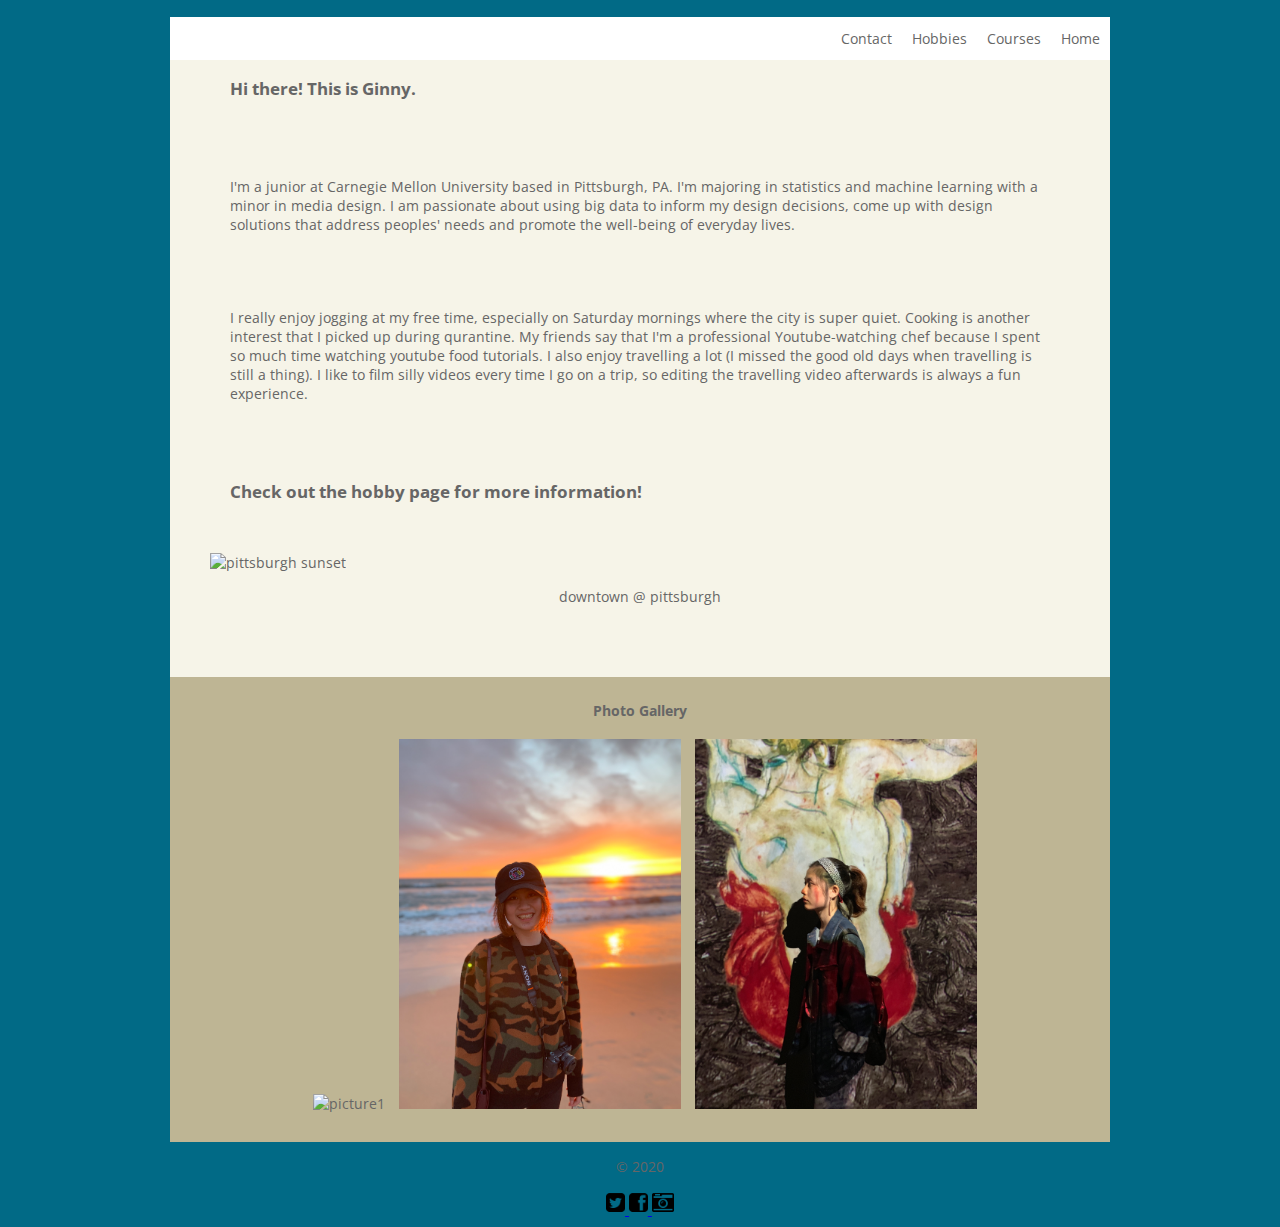
==== index.html @ 8d151d94 "final" ====
<!DOCTYPE html>
<html>
	<head>
		<link href="https://fonts.googleapis.com/css2?family=Catamaran:wght@200;500&family=Open+Sans&display=swap" rel="stylesheet">
		<title>67-240 Assignment 1 - Ginny Zhao</title>
		<link rel="stylesheet" type="text/css" href="style.css">
		<meta name="Ginny" content="personal website" description="A website describing myself" author="Ginny Zhao" keywords="hobby schedule contact">
	</head>	
	
	<body>
		<!-- code for top nav bar -->
		<div id="page">

			<div class="menu-holder">
                        <nav id="header-main-menu">
                            <ul class="main-menu ">
                                <li>
                                    <a href="index.html"> Home </a>
                                </li>
                                <li>
                                    <a href="schedule.html">Courses</a>
                                </li>
                                <li>
                                    <a href="hobbies.html">Hobbies</a>
                                </li>
                                <li>
                                    <a href="contact.html">Contact</a>
                                </li>
                            </ul>
                        </nav>
            </div>

		<div>

		<!-- code for intro paragraph -->
		<h3 class="center-text"> Hi there! This is Ginny.</h3>
		<p class="center-text">
			I'm a junior at Carnegie Mellon University based in Pittsburgh, PA. I'm majoring in statistics and machine learning with a minor in media design. I am passionate about using big data to inform my design decisions, come up with design solutions that address peoples' needs and promote the well-being of everyday lives.
		</p>

		<p class="center-text">

			I really enjoy jogging at my free time, especially on Saturday mornings where the city is super quiet. Cooking is another interest that I picked up during qurantine. My friends say that I'm a professional Youtube-watching chef because I spent so much time watching youtube food tutorials. I also enjoy travelling a lot (I missed the good old days when travelling is still a thing). I like to film silly videos every time I go on a trip, so editing the travelling video afterwards is always a fun experience.
		</p>

		<h3 class="center-text"> Check out the hobby page for more information! </h3>
		</div>
		<br/>

			<figure>
				<img class ="img-1" src="img/pittsburgh.jpg" alt="pittsburgh sunset"/>
				<p>
					<figcaption>
						downtown @ pittsburgh
					</figcaption>
				</p>
			</figure>

		<!-- code for photo gallery at the bottom -->
		<br/> <br/> <br/>
		<div class = "center-mid-1">
			<h4 class="gallery-text">Photo Gallery</h4>
			<p class="gallery-text">
				<img class ="img-2" src="img/frontpage_1.jpg" alt="picture1"/>
				<img class ="img-2" src="img/frontpage_2.jpg" alt="picture2"/>
				<img class ="img-2" id="norightpadding" src="img/frontpage_3.jpg" alt="picture3" />
		</p>
	   </div>
	
		</div>

		<!-- code for footer -->
		<footer class="footer">
			<div>
					<p> © 2020 </p>
				<div class="socialmedia"> 
					<a href="#">
						<span class="twitter"> <img class= "smlogo" src="img/f081.png"/></span>
					</a> 
					<a href="#">
						<span class="facebook"> <img class= "smlogo" src="img/f082.png"/></span>
					</a> 
					<a href="#">
						<span class="fa fa-pinterest-p"> <img class= "smlogo" src="img/f083.png"/> </span>
					</a> 
				</div>
			</div>
        </footer>
	</body>


</html>
---- style.css ----
/* the selectors are sorted in alphabetical order */



@import url('https://fonts.googleapis.com/css2?family=Long+Cang&family=Berkshire+Swash&display=swap');
body {
    font-family: "Open Sans";
    font-size: 90%;
    color: #666;
    background-color: #016a86;}


.center-mid-1{
    width: 940px;
    background-color: #BEB594;
    padding-bottom: 15px;
    padding-top: 5px;
    }

.center-mid-2{
    width: 940px;
    background-color: #efeae6;
    padding-bottom: 15px;
    padding-top: 5px;
    }

.center-mid-3{
    display: grid;
    grid-template-columns: 50% 50%;
    width: 940px;
    background-color: #dee1e5;
    padding-bottom: 15px;
    padding-top: 5px;
    justify-items: center;
    align-items: center;
    }

.center-2>h1, .center-2>p{
    text-align: center;
}

.center-2{
    width: 940px;
    margin: auto;
    padding-bottom: 15px;
    padding-top: 5px;
    }

.center-3{
    width: 300px;
    margin: 0 0;
    }
    
.center-text {
    text-align: left;
    padding-top: 60px;
    padding-left: 60px;
    padding-right: 60px;
}

fieldset {
    width: 310px;
    margin-top: 20px;
    border: 1px solid #d6d6d6;
    background-color: #cae6d1;
    line-height: 1.6em;}

figcaption {
    text-align: center;
}

.four-col{
    display: grid;
    grid-template-columns: 25% 25% 25% 25%;
    margin-left: 3%;
    margin-right: 3%;
}

.four-col-pic{
    width: 80%;
    margin-left: 10%;
    margin-right: 10%;
}

.footer {
    text-align: center;
}

.gallery-text {
    text-align: center;
}

h1.center-text
{
    font-family: 'Berkshire Swash', serif;
    font-size: 300%;
}

.img-1{
    margin: auto;
    width: 100%;
}
.img-2{
    margin: auto;
    width: 30%;
    padding-left: 10px;
    image-orientation: from-image;
}

input[type="text"] {
    width: 120px;
    border: 1px solid #d6d6d6;
    padding: 2px;
    outline: none;}
input[type="text"]:focus,
input[type="text"]:hover {
    background-color: #d0e2f0;
    border: 1px solid #999999;}
input[type="submit"] {
    border: 1px solid #006633;
    background-color: #009966;
    color: #ffffff;
    border-radius: 5px;
    padding: 5px;
    margin-top: 10px;}
input[type="submit"]:hover {
    border: 1px solid #006633;
    background-color: #00CC33;
    color: #ffffff;
    cursor: pointer;}

legend {
    font-style: italic;
    color: #666666;}
    
li {
    list-style-image: url("images/icon-plus.png");
    line-height: 1.6em;}

.menu-holder {
    float: right;
    max-width: 80%;
    /* position: fixed; */
    text-align: center;
    height: 100%;
    background-color: #ffffff;
    right: -100%;
    top: 0;
    transition: right .3s ease;
    width: 100%;
    overflow: auto;
    max-width: 100%;
    z-index: 99;
        }  

#page {
    max-width: 940px;
    min-width: 720px;
    margin: 10px auto 10px auto;
    
    border: 4px  #000;
    background-color: #f6f4e8;
    vertical-align: baseline;
}

.smlogo {
    height: 25px;
}

table {
    border-spacing: 0px;}

.two-col{
    display: grid;
    grid-template-columns: 50% 50%;
}

.two-col-pic{
    width: 80%;
    margin-left: 10%;
    margin-right: 10%;
}

td {
    text-shadow: 1px 1px 1px #ffffff;}

th, td {
    padding: 5px 30px 5px 10px;
    border-spacing: 0px;
    font-size: 90%;
    margin: 0px;}

th, td {
    text-align: left;
    background-color: #d8e6d9;
    border-top: 1px solid #f1f8fe;
    border-bottom: 1px solid #cbd2d8;
    border-right: 1px solid #cbd2d8;}

tr.head th {
    color: #fff;
    background-color: #628c65;
    border-bottom: 2px solid #547ca0;
    border-right: 1px solid #749abe;
    border-top: 1px solid #90b4d6;
    text-align: center;
    text-shadow: -1px -1px 1px #666666;
    letter-spacing: 0.15em;}

tr.even td, tr.even th {
    background-color: #e3ffe5;}

tr.head th:first-child {
    -webkit-border-top-left-radius: 5px;
    -moz-border-radius-topleft: 5px;
    border-top-left-radius: 5px;}

tr.head th:last-child {
    -webkit-border-top-right-radius: 5px;
    -moz-border-radius-topright: 5px;
    border-top-right-radius: 5px;}

.title {
    float: left;
    width: 160px;
    clear: left;}
.submit {
    width: 310px;
    text-align: right;}


ul {
list-style-type: none;
margin: 0;
padding: 0;
    }

ul li {
    display: inline;
    padding: 10px;
    float: right;
}

   ul li a, 
   ul a :hover, 
ul li a:focus, 
ul li a:active {
border: none;
text-decoration: none;
color: inherit;
}

video{
    width: 70%;
    margin-left: 15%;

}
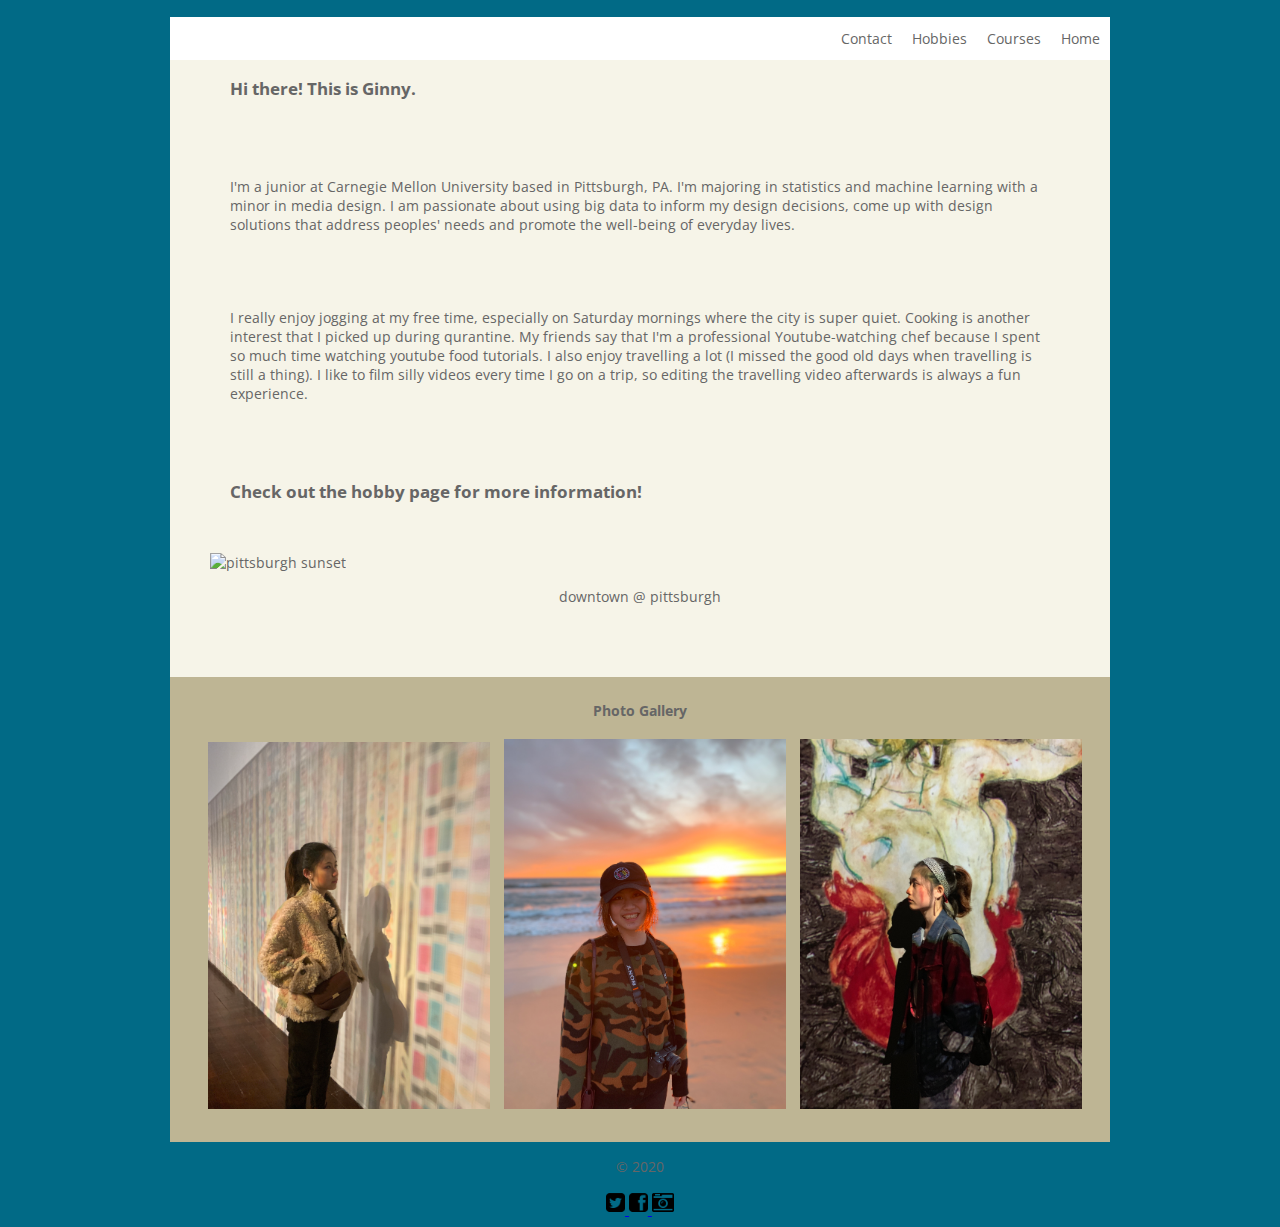
==== commit c35f9961: "final" ====
--- a/index.html
+++ b/index.html
@@ -48,7 +48,7 @@
 		<br/>
 
 			<figure>
-				<img class ="img-1" src="img/pittsburgh.jpg" alt="pittsburgh sunset"/>
+				<img class ="img-1" src="img/Pittsburgh.jpg" alt="pittsburgh sunset"/>
 				<p>
 					<figcaption>
 						downtown @ pittsburgh
@@ -61,7 +61,7 @@
 		<div class = "center-mid-1">
 			<h4 class="gallery-text">Photo Gallery</h4>
 			<p class="gallery-text">
-				<img class ="img-2" src="img/frontpage_1.jpg" alt="picture1"/>
+				<img class ="img-2" src="img/frontpage_1.JPG" alt="picture1"/>
 				<img class ="img-2" src="img/frontpage_2.jpg" alt="picture2"/>
 				<img class ="img-2" id="norightpadding" src="img/frontpage_3.jpg" alt="picture3" />
 		</p>
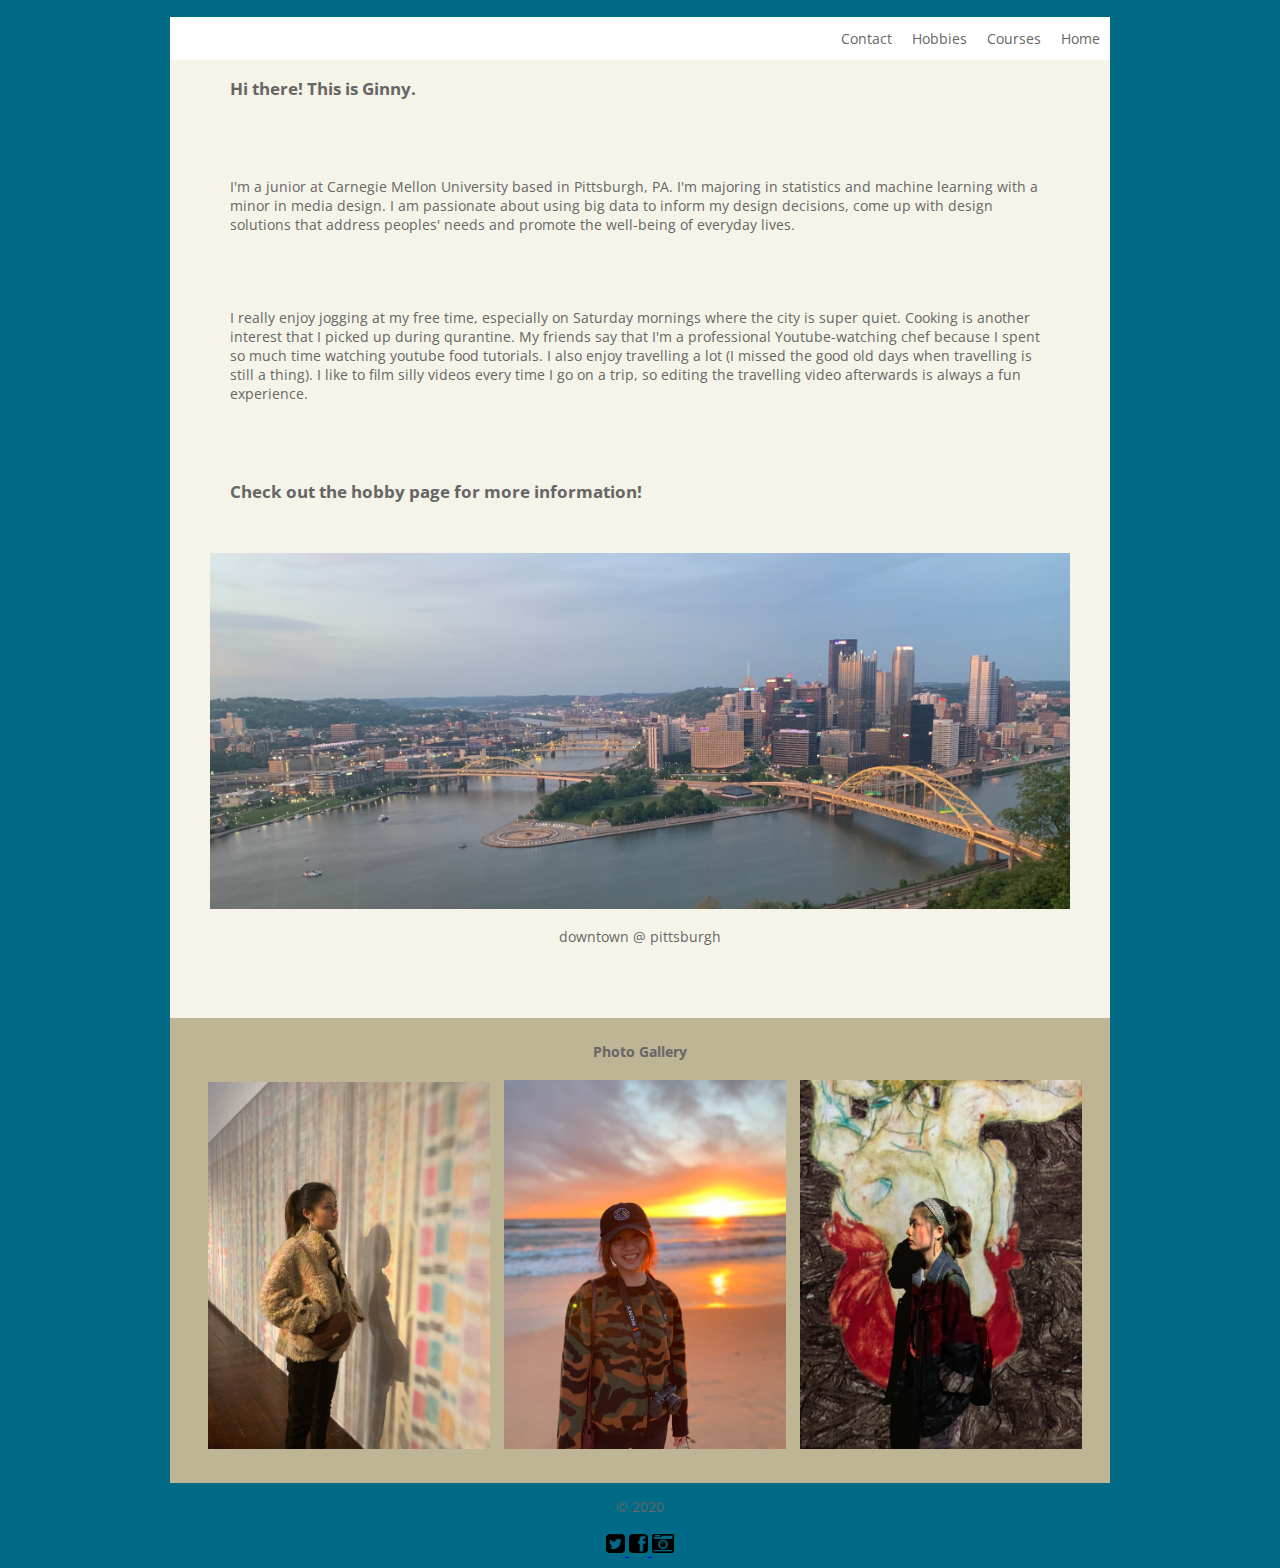
==== commit 0cef8e9b: "final" ====
--- a/index.html
+++ b/index.html
@@ -48,7 +48,7 @@
 		<br/>
 
 			<figure>
-				<img class ="img-1" src="img/Pittsburgh.jpg" alt="pittsburgh sunset"/>
+				<img class ="img-1" src="img/pgh.jpg" alt="pittsburgh sunset"/>
 				<p>
 					<figcaption>
 						downtown @ pittsburgh
@@ -75,13 +75,13 @@
 					<p> © 2020 </p>
 				<div class="socialmedia"> 
 					<a href="#">
-						<span class="twitter"> <img class= "smlogo" src="img/f081.png"/></span>
+						<span class="twitter"> <img class= "smlogo" src="img/f081.jpg"/></span>
 					</a> 
 					<a href="#">
-						<span class="facebook"> <img class= "smlogo" src="img/f082.png"/></span>
+						<span class="facebook"> <img class= "smlogo" src="img/f082.jpg"/></span>
 					</a> 
 					<a href="#">
-						<span class="fa fa-pinterest-p"> <img class= "smlogo" src="img/f083.png"/> </span>
+						<span class="fa fa-pinterest-p"> <img class= "smlogo" src="img/f083.jpg"/> </span>
 					</a> 
 				</div>
 			</div>
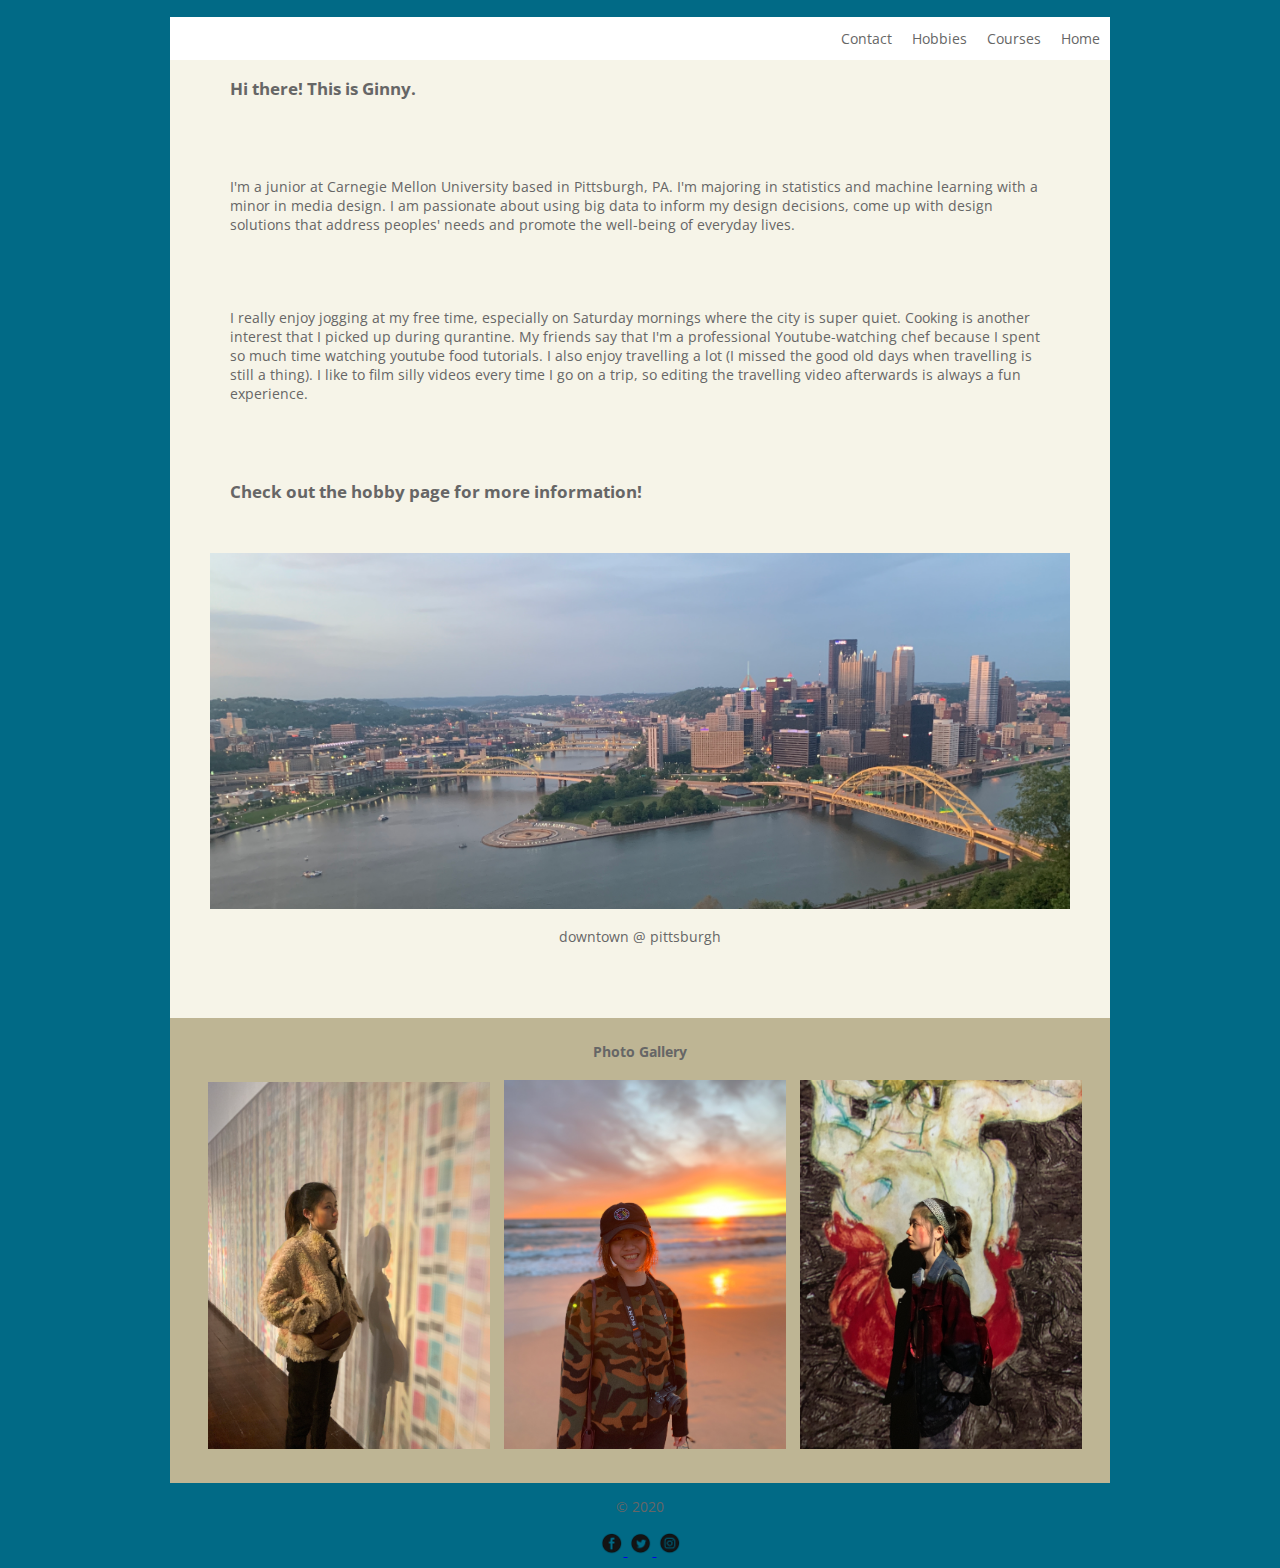
==== commit 60b1bc65: "final" ====
--- a/index.html
+++ b/index.html
@@ -75,13 +75,13 @@
 					<p> © 2020 </p>
 				<div class="socialmedia"> 
 					<a href="#">
-						<span class="twitter"> <img class= "smlogo" src="img/f081.jpg"/></span>
+						<span class="twitter"> <img class= "smlogo" src="img/fb.png"/></span>
 					</a> 
 					<a href="#">
-						<span class="facebook"> <img class= "smlogo" src="img/f082.jpg"/></span>
+						<span class="facebook"> <img class= "smlogo" src="img/twitter.png"/></span>
 					</a> 
 					<a href="#">
-						<span class="fa fa-pinterest-p"> <img class= "smlogo" src="img/f083.jpg"/> </span>
+						<span class="fa fa-pinterest-p"> <img class= "smlogo" src="img/ins.png"/> </span>
 					</a> 
 				</div>
 			</div>
--- a/style.css
+++ b/style.css
@@ -134,7 +134,7 @@
     color: #666666;}
     
 li {
-    list-style-image: url("images/icon-plus.png");
+    /* list-style-image: url("images/icon-plus.png"); */
     line-height: 1.6em;}
 
 .menu-holder {
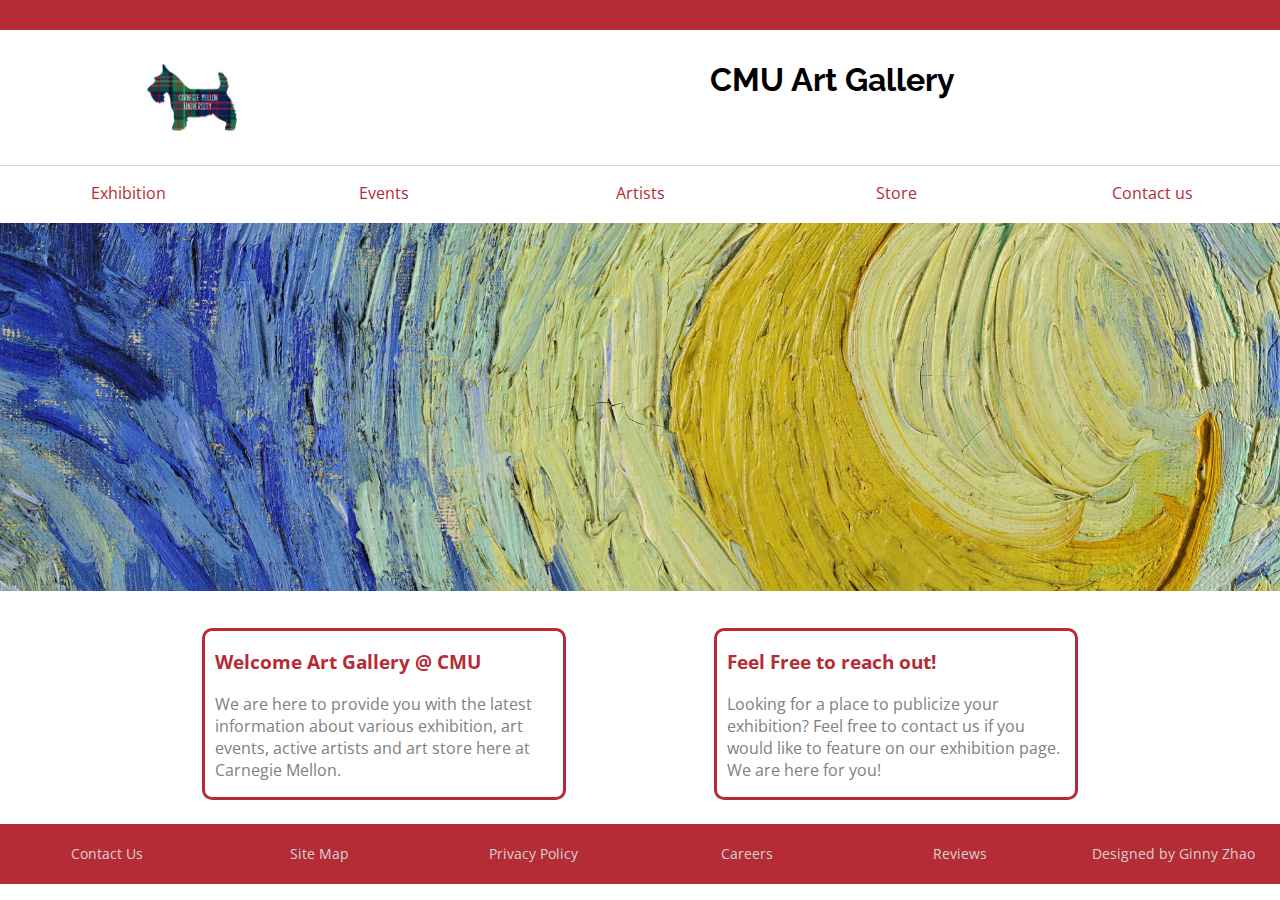
==== commit 505d8a54: "final" ====
--- a/index.html
+++ b/index.html
@@ -1,92 +1,102 @@
-<!DOCTYPE html>
-<html>
-	<head>
-		<link href="https://fonts.googleapis.com/css2?family=Catamaran:wght@200;500&family=Open+Sans&display=swap" rel="stylesheet">
-		<title>67-240 Assignment 1 - Ginny Zhao</title>
-		<link rel="stylesheet" type="text/css" href="style.css">
-		<meta name="Ginny" content="personal website" description="A website describing myself" author="Ginny Zhao" keywords="hobby schedule contact">
-	</head>	
-	
-	<body>
-		<!-- code for top nav bar -->
-		<div id="page">
-
-			<div class="menu-holder">
-                        <nav id="header-main-menu">
-                            <ul class="main-menu ">
-                                <li>
-                                    <a href="index.html"> Home </a>
-                                </li>
-                                <li>
-                                    <a href="schedule.html">Courses</a>
-                                </li>
-                                <li>
-                                    <a href="hobbies.html">Hobbies</a>
-                                </li>
-                                <li>
-                                    <a href="contact.html">Contact</a>
-                                </li>
-                            </ul>
-                        </nav>
-            </div>
-
-		<div>
-
-		<!-- code for intro paragraph -->
-		<h3 class="center-text"> Hi there! This is Ginny.</h3>
-		<p class="center-text">
-			I'm a junior at Carnegie Mellon University based in Pittsburgh, PA. I'm majoring in statistics and machine learning with a minor in media design. I am passionate about using big data to inform my design decisions, come up with design solutions that address peoples' needs and promote the well-being of everyday lives.
-		</p>
-
-		<p class="center-text">
-
-			I really enjoy jogging at my free time, especially on Saturday mornings where the city is super quiet. Cooking is another interest that I picked up during qurantine. My friends say that I'm a professional Youtube-watching chef because I spent so much time watching youtube food tutorials. I also enjoy travelling a lot (I missed the good old days when travelling is still a thing). I like to film silly videos every time I go on a trip, so editing the travelling video afterwards is always a fun experience.
-		</p>
-
-		<h3 class="center-text"> Check out the hobby page for more information! </h3>
-		</div>
-		<br/>
-
-			<figure>
-				<img class ="img-1" src="img/pgh.jpg" alt="pittsburgh sunset"/>
-				<p>
-					<figcaption>
-						downtown @ pittsburgh
-					</figcaption>
-				</p>
-			</figure>
-
-		<!-- code for photo gallery at the bottom -->
-		<br/> <br/> <br/>
-		<div class = "center-mid-1">
-			<h4 class="gallery-text">Photo Gallery</h4>
-			<p class="gallery-text">
-				<img class ="img-2" src="img/frontpage_1.JPG" alt="picture1"/>
-				<img class ="img-2" src="img/frontpage_2.jpg" alt="picture2"/>
-				<img class ="img-2" id="norightpadding" src="img/frontpage_3.jpg" alt="picture3" />
-		</p>
-	   </div>
-	
-		</div>
-
-		<!-- code for footer -->
-		<footer class="footer">
-			<div>
-					<p> © 2020 </p>
-				<div class="socialmedia"> 
-					<a href="#">
-						<span class="twitter"> <img class= "smlogo" src="img/fb.png"/></span>
-					</a> 
-					<a href="#">
-						<span class="facebook"> <img class= "smlogo" src="img/twitter.png"/></span>
-					</a> 
-					<a href="#">
-						<span class="fa fa-pinterest-p"> <img class= "smlogo" src="img/ins.png"/> </span>
-					</a> 
-				</div>
-			</div>
-        </footer>
-	</body>
-
-
+
+
+
+
+<!DOCTYPE html>
+<html lang="en">
+<head>
+  <meta charset="utf-8">
+  <meta name="viewport" content="width=device-width, initial-scale=1.0">
+
+  <title>CMU Art Gallery</title>
+
+  <!-- Fonts -->
+  <link href="https://fonts.googleapis.com/css2?family=Catamaran:wght@200;500&family=Open+Sans&display=swap" rel="stylesheet">
+  <link href="https://fonts.googleapis.com/css2?family=Raleway:wght@500&display=swap" rel="stylesheet">
+
+  <link rel="stylesheet" type="text/css" href="style.css">
+
+</head>
+<body>
+  <div class="wrapper">
+    <!-- top navigation bar -->
+    <div id="topbar">
+    </div>
+
+    <div>
+      <div class="nested">
+        <img src="site_images/logo.png" alt="site_logo">
+        <h1> CMU Art Gallery </h1>
+      </div>
+    </div> 
+
+    <div style="border-top: 1px solid lightgray;">
+      <nav class="nav-bar">
+        <ul>
+          <li>
+            <a href="#">Exhibition</a>
+          </li>
+          <li>
+            <a href="#">Events</a>
+          </li>
+          <li>
+            <a href="#">Artists</a>
+          </li>
+          <li>
+            <a href="store.html">Store</a>
+          </li>
+          <li>
+            <a href="contact.html">Contact us</a>
+          </li>
+        </ul>
+      </nav>
+    </div>
+    <!-- site image -->
+    <div>
+      <figure> <img src="site_images/home.png" alt="homepage picture"></figure>
+    </div>
+    <br>
+
+    <!-- the two text boxes -->
+    <div class="box">
+      <div class="textbox">
+          <h3>Welcome Art Gallery @ CMU</h3>
+          <p>We are here to provide you with the latest information about various exhibition, art events, active artists and art store here at Carnegie Mellon. </p>
+      </div>
+      <div class="textbox">
+        <h3>Feel Free to reach out!</h3>
+        <p>Looking for a place to publicize your exhibition? Feel free to contact us if you would like to feature on our exhibition page. We are here for you!</p>
+      </div>
+    </div>
+    
+    <!-- footer -->
+    <footer>
+      <nav class="footer-nav">
+        <ul>
+          <li>
+            <a href="#">Contact Us</a>
+          </li>
+          <li>
+            <a href="#">Site Map</a>
+          </li>
+          <li>
+            <a href="#">Privacy Policy</a>
+          </li>
+          <li>
+            <a href="#">Careers</a>
+          </li>
+          <li>
+            <a href="#">Reviews</a>
+          </li>
+          <li>
+            <a href="#">Designed by Ginny Zhao</a>
+          </li>
+        </ul>
+      </nav>
+
+    </footer>
+
+
+  </div>
+</body>
 </html>--- a/style.css
+++ b/style.css
@@ -1,257 +1,187 @@
-/* the selectors are sorted in alphabetical order */
+
+.wrapper{
+    display: grid;
+    grid-auto-rows: minmax(20px, auto);
+
+}
+
+body{
+    margin: 0;
+    font-family: "Open Sans";
+}
+
+#topbar{
+    background-color: rgb(181,43,54);
+    height: 30px;
+}
+
+figure{
+    margin:0;
+}
+
+h1 {
+    font-family: 'Raleway', sans-serif;
+}
+
+h3{
+    margin-left: 10px;
+    margin-right: 10px;
+    color: rgb(181,43,54);
+}
+
+img {
+    width: 100%;
+
+}
+
+p{
+    margin-left: 10px;
+    margin-right: 10px;
+    color: gray;
+}
+
+.wrapper > div{
+    width: 100%;
+}
+
+.nested{
+    display: grid;
+    grid-template-columns: 30% 70%;
+    text-align: center;
+    margin-top: 10px;
+    margin-bottom: 10px;
+}
+
+.nested img{
+    display: block;
+    /* margin-left: auto;
+    margin-right: auto; */
+    margin: auto;
+    width: 30%;
+}
+
+.nav-bar ul{
+    display:grid;
+    padding: 0;
+    list-style: none;
+    grid-template-columns: repeat(5, 1fr);
+}
+
+.nav-bar li{
+    text-align: center;
+}
+
+.nav-bar a{
+    text-decoration: none;
+    display: inline-block;
+    text-align: center;
+    color: rgb(181,43,54);
+    padding-bottom: 3px;
+}
+
+.nav-bar a:hover{
+    border-bottom: 3px solid red;
+    width: fit-content;
+    padding-bottom: 0px;
+  }
+
+.nav-bar a.active {
+    border-bottom: 3px solid red;
+    width: fit-content;
+    padding-bottom: 0px;
+  }
 
 
 
-@import url('https://fonts.googleapis.com/css2?family=Long+Cang&family=Berkshire+Swash&display=swap');
-body {
-    font-family: "Open Sans";
-    font-size: 90%;
-    color: #666;
-    background-color: #016a86;}
+
+.box{
+    display: grid;
+    grid-template-columns: repeat(2, 1fr);
+    width: 80%  !important;
+    margin-left: 10%;
+}
+
+.textbox{
+    border-style: solid;
+    border-color: rgb(181,43,54);
+    border-radius: 10px;
+    margin-top: 10px;
+    margin-bottom: 10px;
+    margin-left: auto;
+    margin-right: auto;
+    width: 70%;
+    text-align: left;
+}
+
+.footer-nav ul{
+    display:grid;
+    padding: 0;
+    list-style: none;
+    background: rgb(181,43,54);
+    line-height: 60px;
+    grid-template-columns: repeat(6, 1fr);
+    font-size: 14px;
+}
+
+.footer-nav a{
+    display: block;
+    text-align: center;
+    color: lightgray;
+    text-decoration: none;
+}
+
+.footer-nav a:hover{
+    color: black;
+}
+
+.img {
+    width: 98%;
+    margin-left: 1%;
+    margin-top: 1%;
+}
+
+.name {
+    margin-left: 10px;
+    color: rgb(181,43,54);
+}
+
+.newdiv {
+    display: grid;
+    grid-auto-rows: minmax(20px, auto);
+    border-style: solid;
+    border-color: rgb(181,43,54);
+    border-radius: 10px;
+    border-width: 2px;
+}
 
 
-.center-mid-1{
-    width: 940px;
-    background-color: #BEB594;
-    padding-bottom: 15px;
-    padding-top: 5px;
-    }
-
-.center-mid-2{
-    width: 940px;
-    background-color: #efeae6;
-    padding-bottom: 15px;
-    padding-top: 5px;
-    }
-
-.center-mid-3{
-    display: grid;
-    grid-template-columns: 50% 50%;
-    width: 940px;
-    background-color: #dee1e5;
-    padding-bottom: 15px;
-    padding-top: 5px;
-    justify-items: center;
-    align-items: center;
-    }
-
-.center-2>h1, .center-2>p{
-    text-align: center;
+#scotty{
+    display: block;
+    margin-left: auto;
+    margin-right: auto;
+    margin-top: 20px;
+    width: 30%;
+    opacity: 0.5;
 }
 
-.center-2{
-    width: 940px;
-    margin: auto;
-    padding-bottom: 15px;
-    padding-top: 5px;
-    }
 
-.center-3{
-    width: 300px;
-    margin: 0 0;
-    }
-    
-.center-text {
-    text-align: left;
-    padding-top: 60px;
-    padding-left: 60px;
-    padding-right: 60px;
+
+#shirts {
+    display:grid;
+    grid-template-columns: repeat(3, 1fr);
+    width: 80%  !important;
+    margin-left: 10%;
+    grid-gap: 20px;
 }
 
-fieldset {
-    width: 310px;
-    margin-top: 20px;
-    border: 1px solid #d6d6d6;
-    background-color: #cae6d1;
-    line-height: 1.6em;}
-
-figcaption {
+.contact {
     text-align: center;
+    margin: auto;
 }
 
-.four-col{
+#newdiv{
     display: grid;
-    grid-template-columns: 25% 25% 25% 25%;
-    margin-left: 3%;
-    margin-right: 3%;
+    grid-template-columns:30% 70%;
+    grid-gap: 5%;
 }
 
-.four-col-pic{
-    width: 80%;
-    margin-left: 10%;
-    margin-right: 10%;
-}
-
-.footer {
-    text-align: center;
-}
-
-.gallery-text {
-    text-align: center;
-}
-
-h1.center-text
-{
-    font-family: 'Berkshire Swash', serif;
-    font-size: 300%;
-}
-
-.img-1{
-    margin: auto;
-    width: 100%;
-}
-.img-2{
-    margin: auto;
-    width: 30%;
-    padding-left: 10px;
-    image-orientation: from-image;
-}
-
-input[type="text"] {
-    width: 120px;
-    border: 1px solid #d6d6d6;
-    padding: 2px;
-    outline: none;}
-input[type="text"]:focus,
-input[type="text"]:hover {
-    background-color: #d0e2f0;
-    border: 1px solid #999999;}
-input[type="submit"] {
-    border: 1px solid #006633;
-    background-color: #009966;
-    color: #ffffff;
-    border-radius: 5px;
-    padding: 5px;
-    margin-top: 10px;}
-input[type="submit"]:hover {
-    border: 1px solid #006633;
-    background-color: #00CC33;
-    color: #ffffff;
-    cursor: pointer;}
-
-legend {
-    font-style: italic;
-    color: #666666;}
-    
-li {
-    /* list-style-image: url("images/icon-plus.png"); */
-    line-height: 1.6em;}
-
-.menu-holder {
-    float: right;
-    max-width: 80%;
-    /* position: fixed; */
-    text-align: center;
-    height: 100%;
-    background-color: #ffffff;
-    right: -100%;
-    top: 0;
-    transition: right .3s ease;
-    width: 100%;
-    overflow: auto;
-    max-width: 100%;
-    z-index: 99;
-        }  
-
-#page {
-    max-width: 940px;
-    min-width: 720px;
-    margin: 10px auto 10px auto;
-    
-    border: 4px  #000;
-    background-color: #f6f4e8;
-    vertical-align: baseline;
-}
-
-.smlogo {
-    height: 25px;
-}
-
-table {
-    border-spacing: 0px;}
-
-.two-col{
-    display: grid;
-    grid-template-columns: 50% 50%;
-}
-
-.two-col-pic{
-    width: 80%;
-    margin-left: 10%;
-    margin-right: 10%;
-}
-
-td {
-    text-shadow: 1px 1px 1px #ffffff;}
-
-th, td {
-    padding: 5px 30px 5px 10px;
-    border-spacing: 0px;
-    font-size: 90%;
-    margin: 0px;}
-
-th, td {
-    text-align: left;
-    background-color: #d8e6d9;
-    border-top: 1px solid #f1f8fe;
-    border-bottom: 1px solid #cbd2d8;
-    border-right: 1px solid #cbd2d8;}
-
-tr.head th {
-    color: #fff;
-    background-color: #628c65;
-    border-bottom: 2px solid #547ca0;
-    border-right: 1px solid #749abe;
-    border-top: 1px solid #90b4d6;
-    text-align: center;
-    text-shadow: -1px -1px 1px #666666;
-    letter-spacing: 0.15em;}
-
-tr.even td, tr.even th {
-    background-color: #e3ffe5;}
-
-tr.head th:first-child {
-    -webkit-border-top-left-radius: 5px;
-    -moz-border-radius-topleft: 5px;
-    border-top-left-radius: 5px;}
-
-tr.head th:last-child {
-    -webkit-border-top-right-radius: 5px;
-    -moz-border-radius-topright: 5px;
-    border-top-right-radius: 5px;}
-
-.title {
-    float: left;
-    width: 160px;
-    clear: left;}
-.submit {
-    width: 310px;
-    text-align: right;}
-
-
-ul {
-list-style-type: none;
-margin: 0;
-padding: 0;
-    }
-
-ul li {
-    display: inline;
-    padding: 10px;
-    float: right;
-}
-
-   ul li a, 
-   ul a :hover, 
-ul li a:focus, 
-ul li a:active {
-border: none;
-text-decoration: none;
-color: inherit;
-}
-
-video{
-    width: 70%;
-    margin-left: 15%;
-
-}